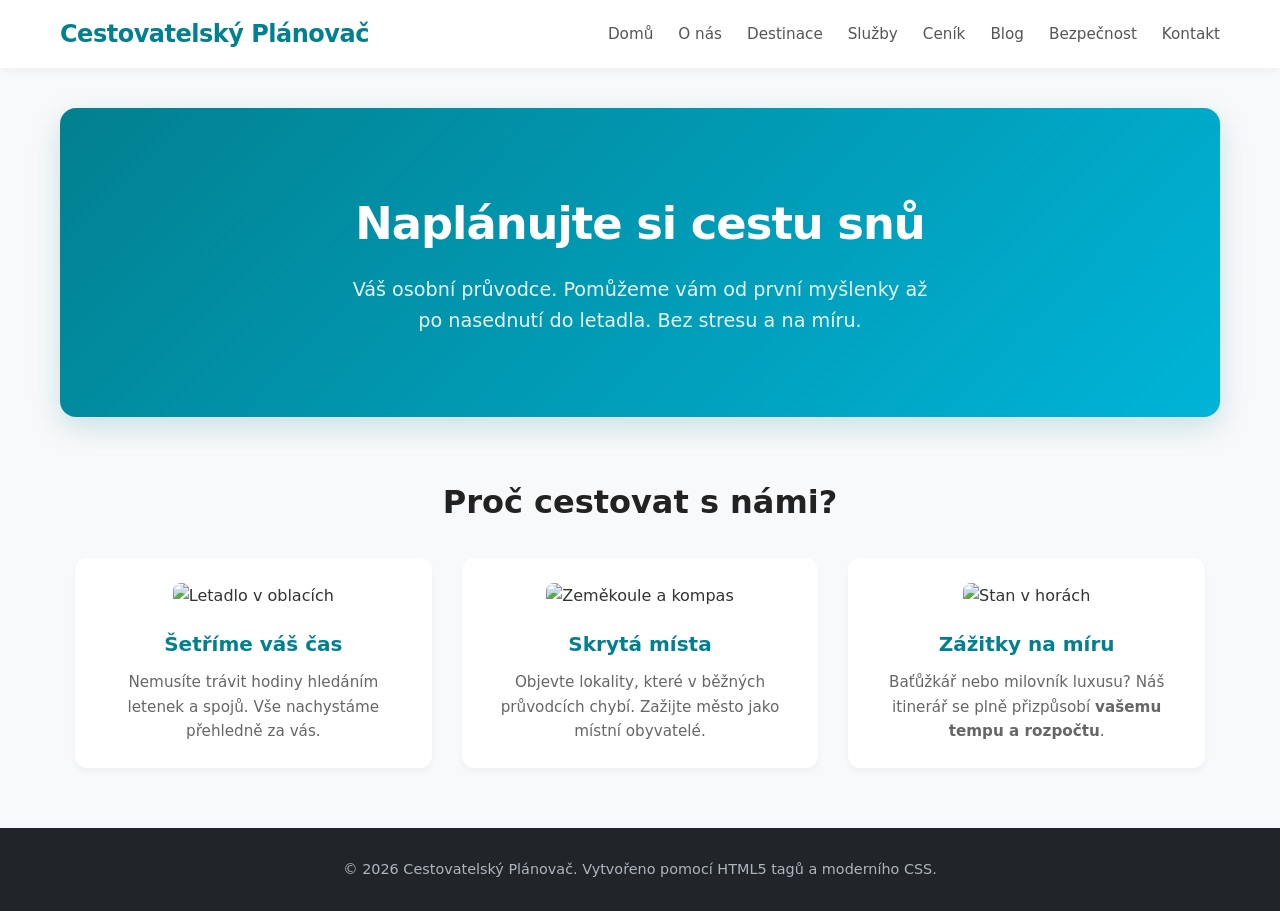
==== SWAzaver/html/index.html @ 839b119d "Add files via upload" ====
<!DOCTYPE html>
<html lang="cs">
<head>
    <meta charset="UTF-8">
    <meta name="viewport" content="width=device-width, initial-scale=1.0">
    <title>Cestovatelský Plánovač | Moderní cesty</title>
    <link rel="stylesheet" href="../css/index.css">
</head>
<body>

    <header>
        <div class="header-container">
            <h1>Cestovatelský Plánovač</h1>
            <nav>
                <ul>
                    <li><a href="index.html">Domů</a></li>
                    <li><a href="o-nas.html">O nás</a></li>
                    <li><a href="destinace.html">Destinace</a></li>
                    <li><a href="sluzby.html">Služby</a></li>
                    <li><a href="cenik.html">Ceník</a></li>
                    <li><a href="blog.html">Blog</a></li>
                    <li><a href="bezpecnost.html">Bezpečnost</a></li>
                    <li><a href="kontakt.html">Kontakt</a></li>
                </ul>
            </nav>
        </div>
    </header>

    <main>
        <section class="hero">
            <h2>Naplánujte si cestu snů</h2>
            <p>Váš osobní průvodce. Pomůžeme vám od první myšlenky až po nasednutí do letadla. Bez stresu a na míru.</p>
        </section>

        <section>
            <h3>Proč cestovat s námi?</h3>
            <div class="cards">
                <article class="card">
                    <figure>
                        <img src="https://images.unsplash.com/photo-1436491865332-7a61a109cc05?auto=format&fit=crop&w=400&q=80" alt="Letadlo v oblacích">
                    </figure>
                    <h4>Šetříme váš čas</h4>
                    <p>Nemusíte trávit hodiny hledáním letenek a spojů. Vše nachystáme přehledně za vás.</p>
                </article>

                <article class="card">
                    <figure>
                        <img src="https://images.unsplash.com/photo-1504280390267-33b593ef519b?auto=format&fit=crop&w=400&q=80" alt="Zeměkoule a kompas">
                    </figure>
                    <h4>Skrytá místa</h4>
                    <p>Objevte lokality, které v běžných průvodcích chybí. Zažijte město jako místní obyvatelé.</p>
                </article>

                <article class="card">
                    <figure>
                        <img src="https://images.unsplash.com/photo-1454372182658-c712e4c5a1db?auto=format&fit=crop&w=400&q=80" alt="Stan v horách">
                    </figure>
                    <h4>Zážitky na míru</h4>
                    <p>Baťůžkář nebo milovník luxusu? Náš itinerář se plně přizpůsobí <strong>vašemu tempu a rozpočtu</strong>.</p>
                </article>
            </div>
        </section>
    </main>

    <footer>
        <p>&copy; 2026 Cestovatelský Plánovač. Vytvořeno pomocí HTML5 tagů a moderního CSS.</p>
    </footer>

</body>
</html>
---- SWAzaver/css/index.css ----
* {
            box-sizing: border-box;
            margin: 0;
            padding: 0;
        }
        body {
           
            font-family: system-ui, -apple-system, 'Segoe UI', Roboto, Helvetica, Arial, sans-serif;
            background-color: #f8f9fa;
            color: #333;
            line-height: 1.6;
        }


        header {
            background-color: #ffffff;
            box-shadow: 0 2px 10px rgba(0, 0, 0, 0.05); 
            position: sticky;
            top: 0;
            z-index: 100;
        }
        .header-container {
            display: flex;
            justify-content: space-between;
            align-items: center;
            max-width: 1200px;
            margin: 0 auto;
            padding: 15px 20px;
        }
        h1 {
            color: #028090; 
            font-size: 1.5rem;
            letter-spacing: -0.5px;
        }
        nav ul {
            list-style-type: none; 
            display: flex;
            gap: 25px; 
            flex-wrap: wrap;
        }
        nav a {
            text-decoration: none;
            color: #555;
            font-weight: 500;
            font-size: 0.95rem;
            transition: color 0.2s ease-in-out;
        }
        nav a:hover {
            color: #028090;
        }

        main {
            max-width: 1200px;
            margin: 40px auto;
            padding: 0 20px;
        }

        .hero {
            text-align: center;
            background: linear-gradient(135deg, #028090, #00b4d8); 
            color: white;
            padding: 80px 20px;
            border-radius: 16px;
            margin-bottom: 60px;
            box-shadow: 0 10px 30px rgba(2, 128, 144, 0.2);
        }
        .hero h2 {
            font-size: 2.8rem;
            margin-bottom: 15px;
            letter-spacing: -1px;
        }
        .hero p {
            font-size: 1.2rem;
            max-width: 600px;
            margin: 0 auto;
            opacity: 0.9;
        }

        section h3 {
            font-size: 2rem;
            color: #222;
            margin-bottom: 30px;
            text-align: center;
        }
        .cards {
            display: flex;
            flex-wrap: wrap;
            gap: 30px;
            justify-content: center;
        }
        

        .card {
            background: #ffffff;
            border-radius: 12px;
            padding: 25px;
            width: calc(33.333% - 30px);
            min-width: 280px;
            box-shadow: 0 4px 6px rgba(0,0,0,0.04);
            transition: transform 0.3s ease, box-shadow 0.3s ease;
            text-align: center;
        }
        .card:hover {
            transform: translateY(-5px);
            box-shadow: 0 12px 24px rgba(0,0,0,0.1);
        }
        .card img {
            width: 100%;
            height: 180px;
            object-fit: cover;
            border-radius: 8px;
            margin-bottom: 20px;
        }
        .card h4 {
            font-size: 1.25rem;
            color: #028090;
            margin-bottom: 10px;
        }
        .card p {
            color: #666;
            font-size: 0.95rem;
        }

        footer {
            background-color: #212529;
            color: #adb5bd;
            text-align: center;
            padding: 30px 20px;
            margin-top: 60px;
            font-size: 0.9rem;
        }
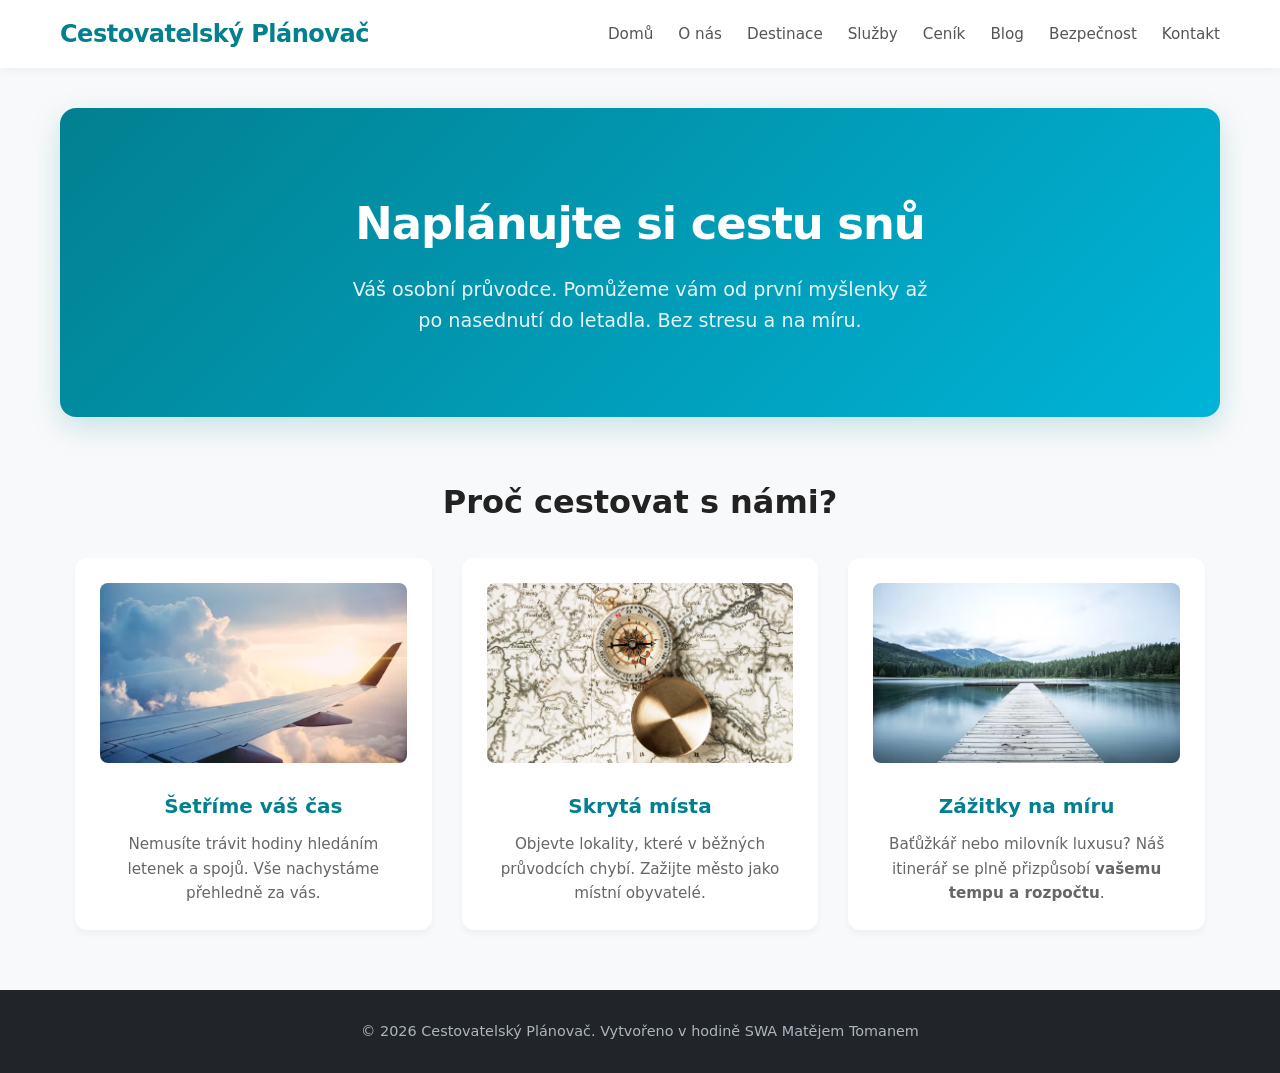
==== commit ea4e8273: "Add files via upload" ====
--- a/SWAzaver/html/index.html
+++ b/SWAzaver/html/index.html
@@ -14,13 +14,13 @@
             <nav>
                 <ul>
                     <li><a href="index.html">Domů</a></li>
-                    <li><a href="o-nas.html">O nás</a></li>
+                    <li><a href="onas.html">O nás</a></li>
                     <li><a href="destinace.html">Destinace</a></li>
                     <li><a href="sluzby.html">Služby</a></li>
                     <li><a href="cenik.html">Ceník</a></li>
                     <li><a href="blog.html">Blog</a></li>
                     <li><a href="bezpecnost.html">Bezpečnost</a></li>
-                    <li><a href="kontakt.html">Kontakt</a></li>
+                    <li><a href="kontakt.php">Kontakt</a></li>
                 </ul>
             </nav>
         </div>
@@ -37,7 +37,7 @@
             <div class="cards">
                 <article class="card">
                     <figure>
-                        <img src="https://images.unsplash.com/photo-1436491865332-7a61a109cc05?auto=format&fit=crop&w=400&q=80" alt="Letadlo v oblacích">
+                        <img src="../img/kridlo.png" alt="Letadlo v oblacích">
                     </figure>
                     <h4>Šetříme váš čas</h4>
                     <p>Nemusíte trávit hodiny hledáním letenek a spojů. Vše nachystáme přehledně za vás.</p>
@@ -45,7 +45,7 @@
 
                 <article class="card">
                     <figure>
-                        <img src="https://images.unsplash.com/photo-1504280390267-33b593ef519b?auto=format&fit=crop&w=400&q=80" alt="Zeměkoule a kompas">
+                        <img src="../img/kompas.png" alt="Zeměkoule a kompas">
                     </figure>
                     <h4>Skrytá místa</h4>
                     <p>Objevte lokality, které v běžných průvodcích chybí. Zažijte město jako místní obyvatelé.</p>
@@ -53,7 +53,7 @@
 
                 <article class="card">
                     <figure>
-                        <img src="https://images.unsplash.com/photo-1454372182658-c712e4c5a1db?auto=format&fit=crop&w=400&q=80" alt="Stan v horách">
+                        <img src="../img/molo.png" alt="Stan v horách">
                     </figure>
                     <h4>Zážitky na míru</h4>
                     <p>Baťůžkář nebo milovník luxusu? Náš itinerář se plně přizpůsobí <strong>vašemu tempu a rozpočtu</strong>.</p>
@@ -63,7 +63,7 @@
     </main>
 
     <footer>
-        <p>&copy; 2026 Cestovatelský Plánovač. Vytvořeno pomocí HTML5 tagů a moderního CSS.</p>
+        <p>&copy; 2026 Cestovatelský Plánovač. Vytvořeno v hodině SWA Matějem Tomanem</p>
     </footer>
 
 </body>
